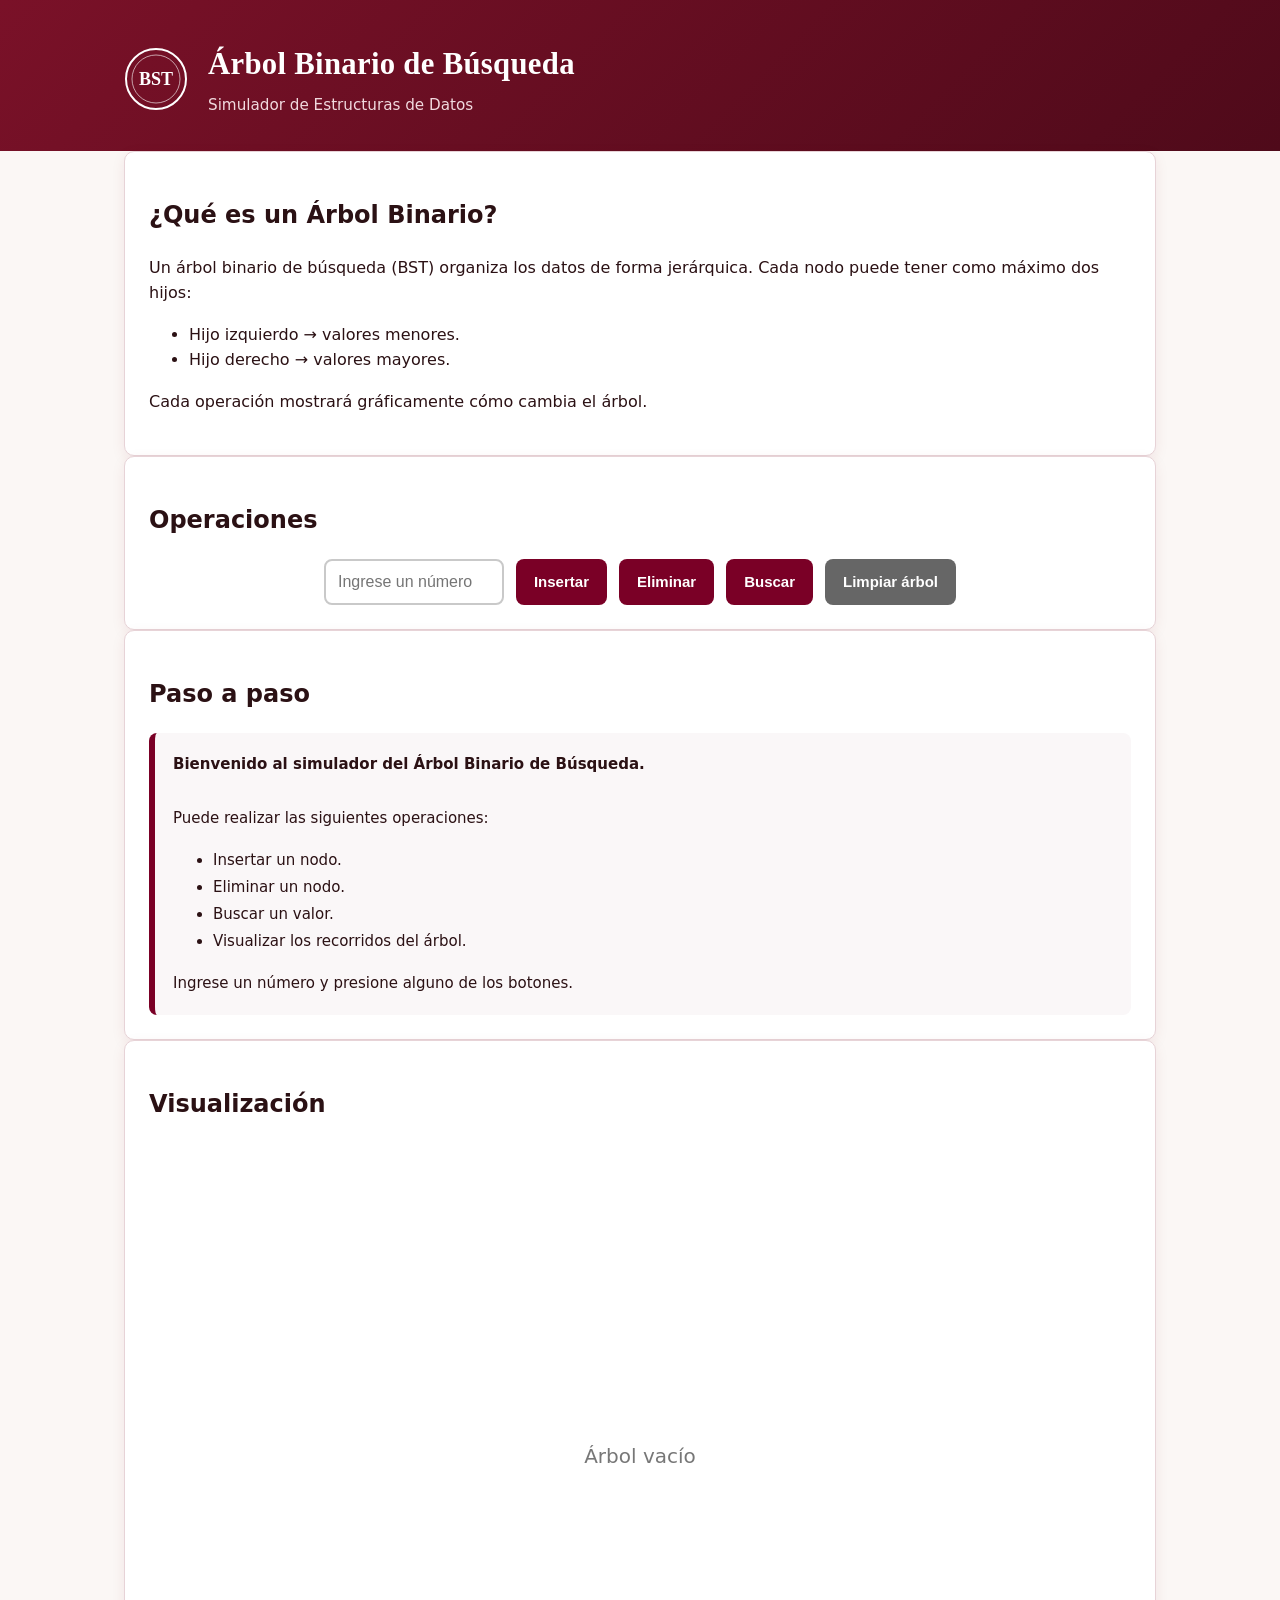
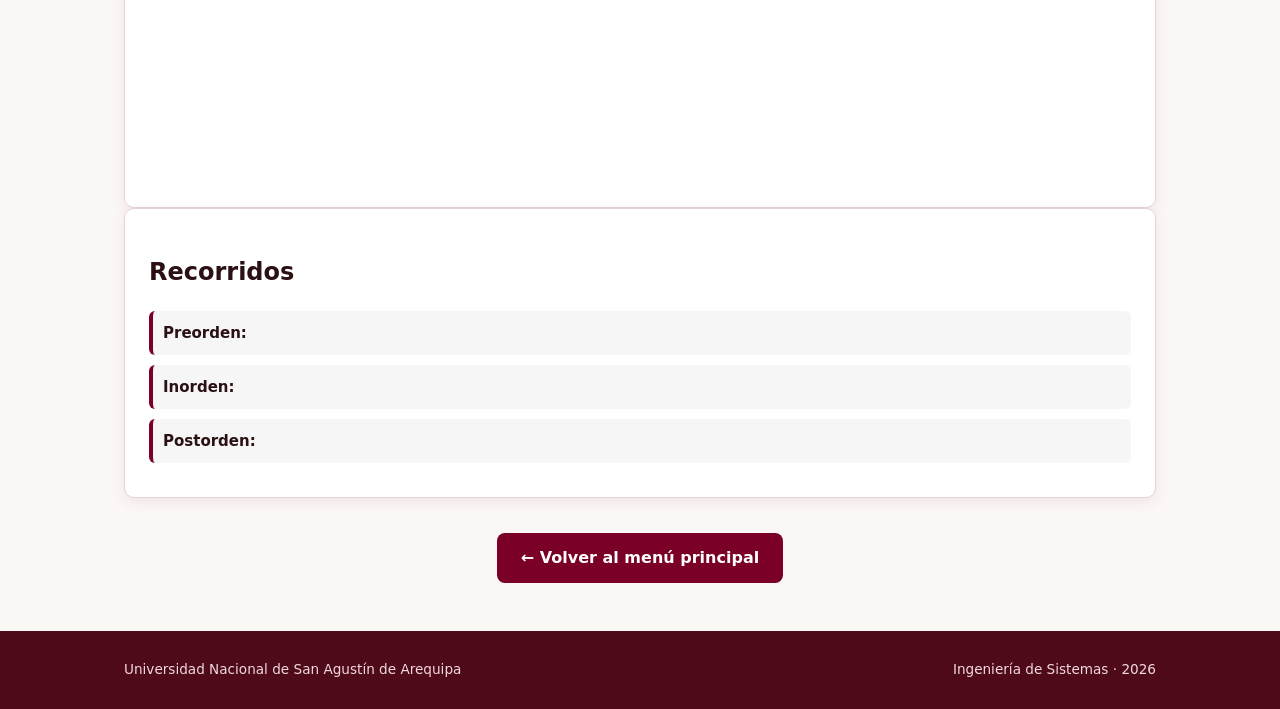
==== arbol/arbol.html @ 96436f9e "Se agregan todos los archivos del  simulador de árbol" ====
<!DOCTYPE html>
<html lang="es">
<head>
    <meta charset="UTF-8">
    <meta name="viewport" content="width=device-width, initial-scale=1.0">
    <title>Simulador - Árbol Binario</title>

    <!-- Estilos generales -->
    <link rel="stylesheet" href="../style.css">

    <!-- Estilos propios -->
    <link rel="stylesheet" href="arbol.css">
</head>
<body>

    <!-- ================= ENCABEZADO ================= -->

    <header class="encabezado">
        <div class="contenedor encabezado__contenido">

            <svg class="sello" viewBox="0 0 64 64">
                <circle cx="32" cy="32" r="30"
                    fill="none"
                    stroke="#ffffff"
                    stroke-width="2"/>

                <circle cx="32" cy="32" r="24"
                    fill="none"
                    stroke="#ffffff"
                    stroke-width="1"
                    opacity=".6"/>

                <text
                    x="32"
                    y="38"
                    text-anchor="middle"
                    font-size="18"
                    fill="white"
                    font-family="Georgia"
                    font-weight="bold">
                    BST
                </text>

            </svg>

            <div class="encabezado__textos">
                <h1>Árbol Binario de Búsqueda</h1>
                <p>Simulador de Estructuras de Datos</p>
            </div>

        </div>
    </header>


    <main class="contenedor">

        <!-- ================= DESCRIPCIÓN ================= -->

        <section class="tarjeta">

            <h2>¿Qué es un Árbol Binario?</h2>

            <p>

                Un árbol binario de búsqueda (BST) organiza los datos
                de forma jerárquica.

                Cada nodo puede tener como máximo dos hijos:

            </p>

            <ul>

                <li>Hijo izquierdo → valores menores.</li>

                <li>Hijo derecho → valores mayores.</li>

            </ul>

            <p>

                Cada operación mostrará gráficamente cómo cambia el árbol.

            </p>

        </section>


        <!-- ================= CONTROLES ================= -->

        <section class="tarjeta">

            <h2>Operaciones</h2>

            <div class="panel-operaciones">

                <input
                    type="number"
                    id="valor"
                    placeholder="Ingrese un número">

                <button id="btnInsertar">
                    Insertar
                </button>

                <button id="btnEliminar">
                    Eliminar
                </button>

                <button id="btnBuscar">
                    Buscar
                </button>

                <button id="btnLimpiar" class="btn-secundario">
                    Limpiar árbol
                </button>

            </div>

        </section>


        <!-- ================= EXPLICACIÓN ================= -->

        <section class="tarjeta">

            <h2>Paso a paso</h2>

            <div id="explicacion" class="explicacion">

                Bienvenido.

                Seleccione una operación para comenzar.

            </div>

        </section>


        <!-- ================= ÁRBOL ================= -->

        <section class="tarjeta">

            <h2>Visualización</h2>

            <div id="contenedorArbol">

                <svg id="svgArbol"></svg>

            </div>

        </section>


        <!-- ================= RECORRIDOS ================= -->

        <section class="tarjeta">

            <h2>Recorridos</h2>

            <div class="recorridos">

                <p>

                    <strong>Preorden:</strong>

                    <span id="preorden">-</span>

                </p>

                <p>

                    <strong>Inorden:</strong>

                    <span id="inorden">-</span>

                </p>

                <p>

                    <strong>Postorden:</strong>

                    <span id="postorden">-</span>

                </p>

            </div>

        </section>


        <!-- ================= BOTÓN VOLVER ================= -->

        <section style="text-align:center;margin-top:25px;">

            <a href="../index.html" class="btn-volver">

                ← Volver al menú principal

            </a>

        </section>

    </main>


    <!-- ================= PIE ================= -->

    <footer class="pie">

        <div class="contenedor pie__contenido">

            <span>

                Universidad Nacional de San Agustín de Arequipa

            </span>

            <span>

                Ingeniería de Sistemas · 2026

            </span>

        </div>

    </footer>


    <!-- ================= SCRIPTS ================= -->

    <script src="Arbol.js"></script>

    <script src="arbol.render.js"></script>

</body>
</html>
---- style.css ----
/* =========================================================
   style.css — Identidad visual compartida del proyecto
   Simulador de Estructuras de Datos
   -----------------------------------------------------------
   Este archivo es COMPARTIDO por las 4 estructuras (pila, cola,
   lista, arbol) y por index.html. No redefinir colores base,
   tipografía ni botones dentro de pila.css / cola.css / etc.
   Si necesitas cambiar algo de aquí, avisa al grupo primero.
   ========================================================= */

:root {
  /* ---- Paleta institucional: granate + blanco ---- */
  --granate: #7a1128;          /* color principal */
  --granate-dark: #4f0a1a;     /* hover / énfasis fuerte */
  --granate-mid: #9c1f3d;      /* acentos, bordes activos */
  --blush: #f6e9ec;            /* tinte muy claro de granate, para fondos suaves */
  --cream: #fbf7f5;            /* fondo general de la página */
  --white: #ffffff;

  /* ---- Neutrales derivados (para texto legible) ---- */
  --ink: #2b1114;              /* texto principal, casi negro con matiz granate */
  --ink-muted: #6e4a50;        /* texto secundario */
  --border: #e7d3d7;           /* bordes suaves */

  /* ---- Estados ---- */
  --ok: #2f6b46;
  --ok-bg: #e7f3ec;
  --pending: #9c1f3d;
  --pending-bg: #f6e9ec;

  /* ---- Tipografía ---- */
  --font-display: Georgia, "Iowan Old Style", "Palatino Linotype", "Book Antiqua", serif;
  --font-body: "Segoe UI", system-ui, -apple-system, "Helvetica Neue", Arial, sans-serif;
  --font-mono: "Consolas", "Menlo", "Courier New", monospace;

  /* ---- Otros tokens ---- */
  --radius: 10px;
  --radius-sm: 6px;
  --shadow: 0 4px 14px rgba(122, 17, 40, 0.08);
  --shadow-hover: 0 10px 24px rgba(122, 17, 40, 0.16);
  --max-width: 1080px;
}

/* ---------- Reset básico ---------- */
* {
  box-sizing: border-box;
}

html {
  scroll-behavior: smooth;
}

body {
  margin: 0;
  background: var(--cream);
  color: var(--ink);
  font-family: var(--font-body);
  line-height: 1.6;
  -webkit-font-smoothing: antialiased;
}

img, svg {
  max-width: 100%;
  display: block;
}

a {
  color: var(--granate);
}

/* Respeta a quienes prefieren menos movimiento */
@media (prefers-reduced-motion: reduce) {
  * {
    animation-duration: 0.001ms !important;
    animation-iteration-count: 1 !important;
    transition-duration: 0.001ms !important;
    scroll-behavior: auto !important;
  }
}

/* ---------- Foco visible (accesibilidad, no quitar) ---------- */
a:focus-visible,
button:focus-visible,
input:focus-visible {
  outline: 3px solid var(--granate-mid);
  outline-offset: 2px;
}

/* ---------- Layout general ---------- */
.contenedor {
  max-width: var(--max-width);
  margin: 0 auto;
  padding: 0 24px;
}

/* ---------- Encabezado institucional ---------- */
.encabezado {
  background: linear-gradient(135deg, var(--granate) 0%, var(--granate-dark) 100%);
  color: var(--white);
  padding: 40px 0 34px;
}

.encabezado__contenido {
  display: flex;
  align-items: center;
  gap: 20px;
}

.sello {
  flex-shrink: 0;
  width: 64px;
  height: 64px;
}

.encabezado__textos h1 {
  font-family: var(--font-display);
  font-size: clamp(1.6rem, 2.4vw, 2.2rem);
  margin: 0 0 4px;
  letter-spacing: 0.3px;
}

.encabezado__textos p {
  margin: 0;
  font-size: 0.95rem;
  color: #f1d9de;
}

.migas {
  margin-top: 18px;
  font-size: 0.85rem;
}

.migas a {
  color: #f1d9de;
  text-decoration: none;
}

.migas a:hover {
  text-decoration: underline;
}

/* ---------- Tarjetas genéricas ---------- */
.tarjeta {
  background: var(--white);
  border: 1px solid var(--border);
  border-radius: var(--radius);
  box-shadow: var(--shadow);
  padding: 24px;
}

/* ---------- Botones ---------- */
.boton {
  display: inline-flex;
  align-items: center;
  gap: 8px;
  padding: 10px 18px;
  border-radius: var(--radius-sm);
  border: 1px solid transparent;
  font-family: var(--font-body);
  font-size: 0.95rem;
  font-weight: 600;
  cursor: pointer;
  transition: transform 0.15s ease, box-shadow 0.15s ease, background 0.15s ease;
  text-decoration: none;
}

.boton--primario {
  background: var(--granate);
  color: var(--white);
}

.boton--primario:hover {
  background: var(--granate-dark);
  box-shadow: var(--shadow-hover);
  transform: translateY(-1px);
}

.boton--secundario {
  background: var(--white);
  color: var(--granate);
  border-color: var(--granate);
}

.boton--secundario:hover {
  background: var(--blush);
}

/* ---------- Etiquetas de estado (para el panel de explicación en cada simulador) ---------- */
.estado {
  display: inline-block;
  padding: 3px 10px;
  border-radius: 999px;
  font-size: 0.78rem;
  font-weight: 700;
  text-transform: uppercase;
  letter-spacing: 0.4px;
}

.estado--pendiente {
  background: var(--pending-bg);
  color: var(--pending);
}

.estado--listo {
  background: var(--ok-bg);
  color: var(--ok);
}

/* ---------- Pie de página ---------- */
.pie {
  margin-top: 48px;
  padding: 28px 0;
  background: var(--granate-dark);
  color: #f1d9de;
  font-size: 0.85rem;
}

.pie a {
  color: var(--white);
}

.pie__contenido {
  display: flex;
  flex-wrap: wrap;
  gap: 8px 24px;
  justify-content: space-between;
  align-items: center;
}

/* ---------- Utilidades compartidas para los simuladores individuales ---------- */
/* Cada estructura puede reutilizar estas clases dentro de su propio xxx.html */

.panel-explicacion {
  background: var(--blush);
  border: 1px solid var(--border);
  border-left: 4px solid var(--granate);
  border-radius: var(--radius-sm);
  padding: 14px 18px;
  font-size: 0.95rem;
  color: var(--ink);
  min-height: 48px;
}

.controles {
  display: flex;
  flex-wrap: wrap;
  gap: 10px;
  align-items: center;
  margin: 18px 0;
}

.controles input[type="text"],
.controles input[type="number"] {
  padding: 9px 12px;
  border: 1px solid var(--border);
  border-radius: var(--radius-sm);
  font-family: var(--font-body);
  font-size: 0.95rem;
  min-width: 140px;
}

.lienzo {
  background: var(--white);
  border: 1px dashed var(--granate-mid);
  border-radius: var(--radius);
  min-height: 220px;
  padding: 20px;
  display: flex;
  align-items: flex-end;
  gap: 10px;
  flex-wrap: wrap;
}
---- arbol/arbol.css ----
/* ==========================================
   arbol.css
   Simulador de Árbol Binario de Búsqueda
========================================== */

/* ---------- Contenedor principal ---------- */

main{
    padding-top:30px;
    padding-bottom:40px;
}

/* ---------- Panel de operaciones ---------- */

.panel-operaciones{

    display:flex;
    flex-wrap:wrap;
    justify-content:center;
    gap:12px;

    margin-top:15px;

}

/* ---------- Caja de texto ---------- */

.panel-operaciones input{

    width:180px;

    padding:12px;

    border:2px solid #c9c9c9;

    border-radius:8px;

    font-size:16px;

    outline:none;

    transition:.2s;

}

.panel-operaciones input:focus{

    border-color:#7A0026;

    box-shadow:0 0 6px rgba(122,0,38,.25);

}

/* ---------- Botones ---------- */

.panel-operaciones button{

    padding:12px 18px;

    border:none;

    border-radius:8px;

    cursor:pointer;

    font-size:15px;

    font-weight:bold;

    background:#7A0026;

    color:white;

    transition:.25s;

}

.panel-operaciones button:hover{

    background:#5d001d;

    transform:translateY(-2px);

}

.btn-secundario{

    background:#666 !important;

}

.btn-secundario:hover{

    background:#4f4f4f !important;

}

/* ---------- Explicación ---------- */

.explicacion{

    margin-top:15px;

    padding:18px;

    border-left:6px solid #7A0026;

    background:#faf7f8;

    border-radius:8px;

    line-height:1.8;

    font-size:15px;

    min-height:100px;

}

/* ---------- Contenedor del árbol ---------- */

#contenedorArbol{

    width:100%;

    overflow-x:auto;

    overflow-y:hidden;

    display:flex;

    justify-content:center;

    align-items:center;

    padding:20px;

}

/* ---------- SVG ---------- */

#svgArbol{

    width:100%;

    min-width:900px;

    height:600px;

}

/* ---------- Recorridos ---------- */

.recorridos{

    margin-top:10px;

}

.recorridos p{

    margin:10px 0;

    padding:10px;

    background:#f6f6f6;

    border-left:4px solid #7A0026;

    border-radius:6px;

    font-size:15px;

}

/* ---------- Botón volver ---------- */

.btn-volver{

    display:inline-block;

    margin-top:10px;

    padding:12px 24px;

    text-decoration:none;

    color:white;

    background:#7A0026;

    border-radius:8px;

    font-weight:bold;

    transition:.25s;

}

.btn-volver:hover{

    background:#5d001d;

    transform:translateY(-2px);

}

/* ---------- Animación de aparición ---------- */

.tarjeta{

    animation:aparecer .35s ease;

}

@keyframes aparecer{

    from{

        opacity:0;

        transform:translateY(15px);

    }

    to{

        opacity:1;

        transform:translateY(0);

    }

}

/* ---------- Responsivo ---------- */

@media(max-width:768px){

    .panel-operaciones{

        flex-direction:column;

        align-items:center;

    }

    .panel-operaciones input{

        width:100%;

        max-width:320px;

    }

    .panel-operaciones button{

        width:100%;

        max-width:320px;

    }

    #svgArbol{

        min-width:700px;

        height:520px;

    }

}

@media(max-width:480px){

    #svgArbol{

        min-width:600px;

        height:450px;

    }

    .explicacion{

        font-size:14px;

    }

}
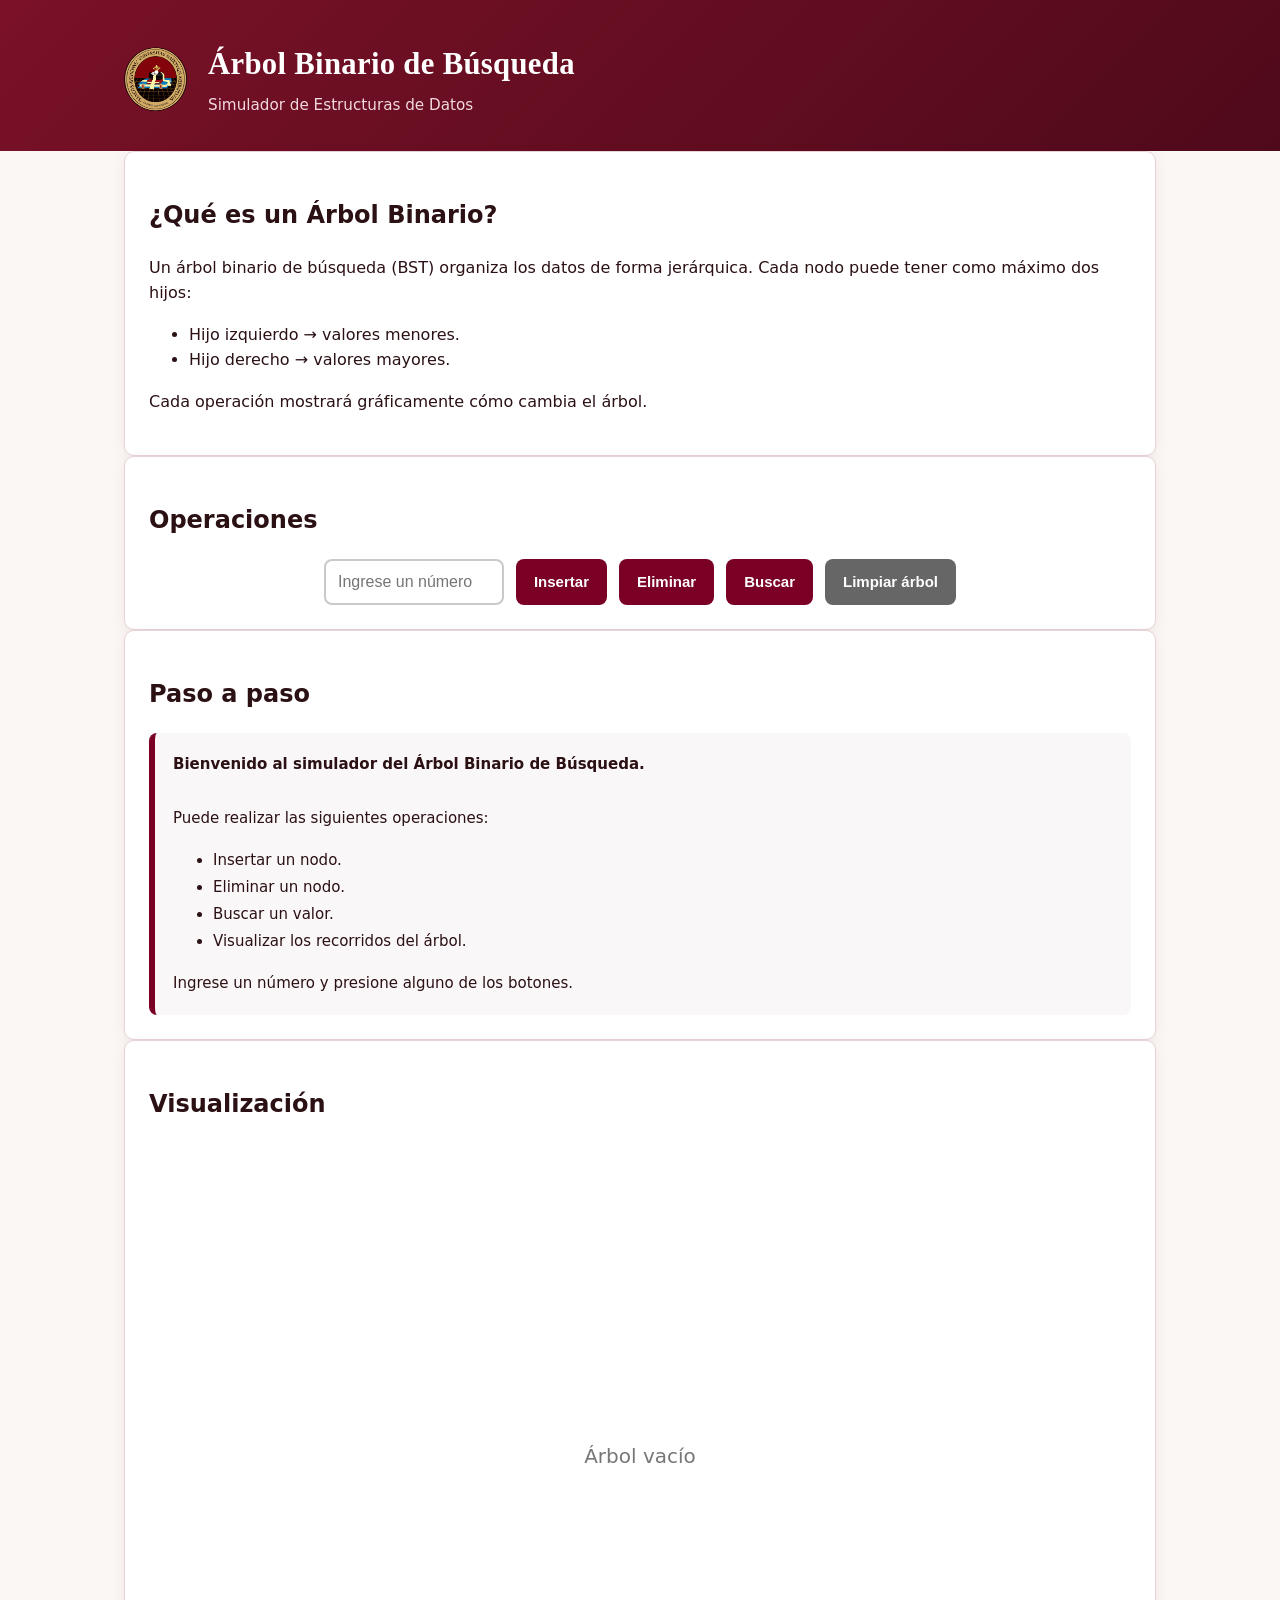
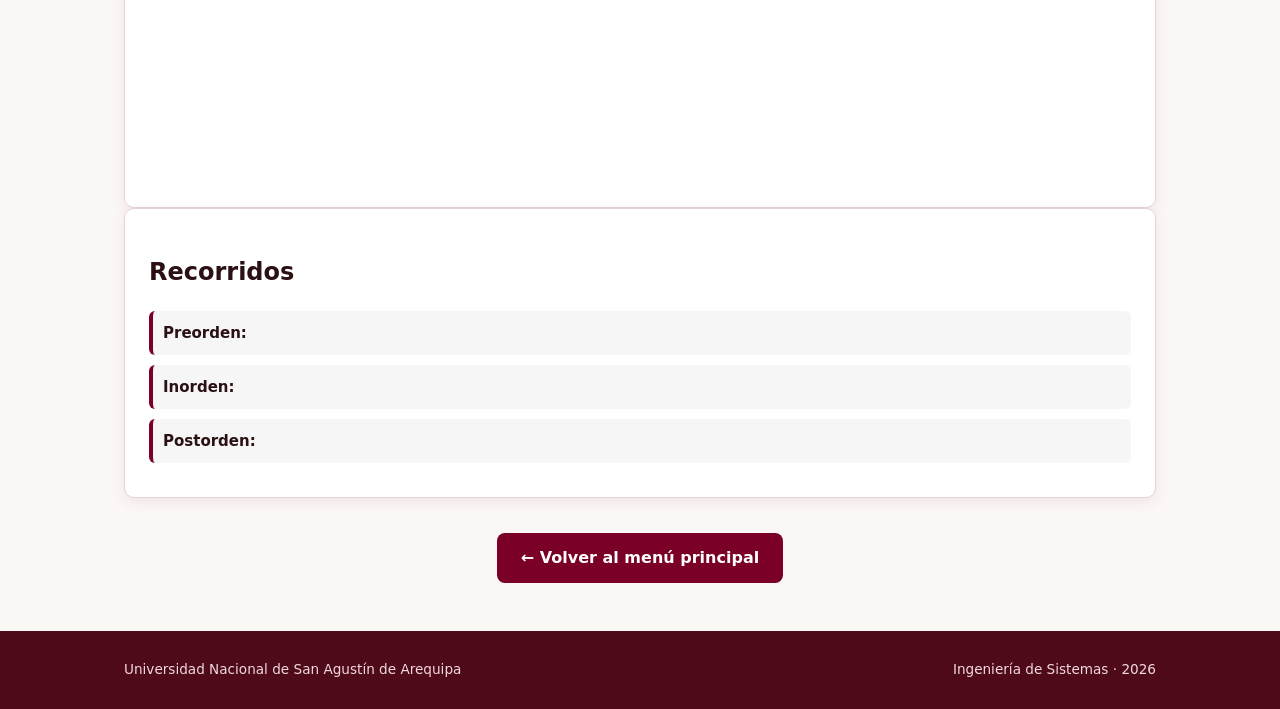
==== commit 1a7eaa78: "Se actualiza la versión final" ====
--- a/arbol/arbol.html
+++ b/arbol/arbol.html
@@ -18,30 +18,7 @@
     <header class="encabezado">
         <div class="contenedor encabezado__contenido">
 
-            <svg class="sello" viewBox="0 0 64 64">
-                <circle cx="32" cy="32" r="30"
-                    fill="none"
-                    stroke="#ffffff"
-                    stroke-width="2"/>
-
-                <circle cx="32" cy="32" r="24"
-                    fill="none"
-                    stroke="#ffffff"
-                    stroke-width="1"
-                    opacity=".6"/>
-
-                <text
-                    x="32"
-                    y="38"
-                    text-anchor="middle"
-                    font-size="18"
-                    fill="white"
-                    font-family="Georgia"
-                    font-weight="bold">
-                    BST
-                </text>
-
-            </svg>
+            <img class="sello" src="../Escudo_UNSA.png.webp" alt="Escudo de la UNSA">
 
             <div class="encabezado__textos">
                 <h1>Árbol Binario de Búsqueda</h1>
--- a/style.css
+++ b/style.css
@@ -148,6 +148,15 @@
   padding: 24px;
 }
 
+.imagen-tarjeta{
+    display: block;
+    width: 100%;
+    height: 180px;      /* Ajusta este valor */
+    object-fit: contain; /* Muestra toda la imagen */
+    object-position: center;
+    margin: 0 auto 15px;
+}
+
 /* ---------- Botones ---------- */
 .boton {
   display: inline-flex;
